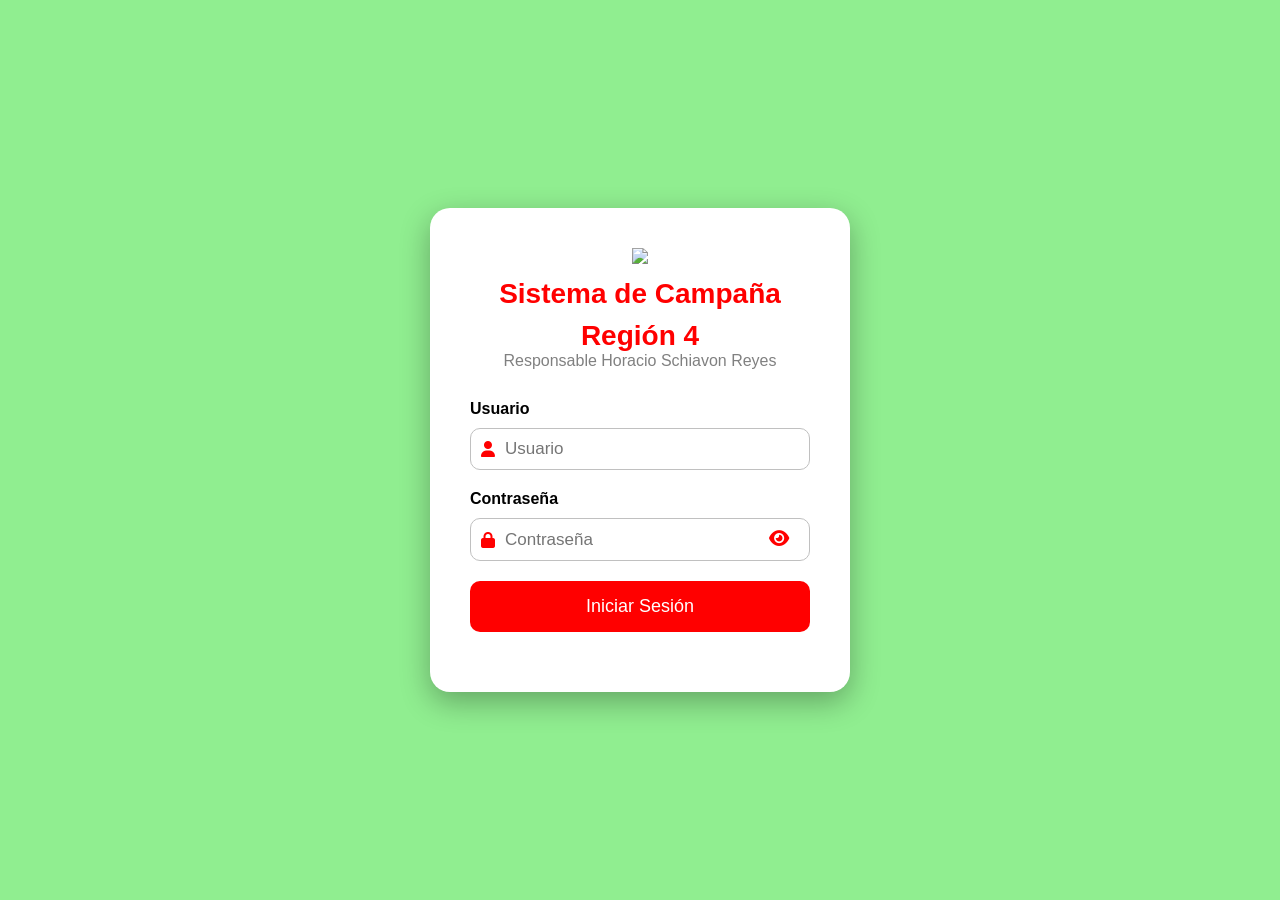
==== index.html @ fc1a3600 "Add files via upload" ====
<!DOCTYPE html>
<html lang="es">
<head>

<meta charset="UTF-8">

<meta
name="viewport"
content="width=device-width, initial-scale=1.0">

<title>Sistema de Campaña</title>

<link rel="stylesheet" href="css/estilos.css">

<link rel="stylesheet"
href="https://cdnjs.cloudflare.com/ajax/libs/font-awesome/6.5.1/css/all.min.css">

</head>

<body>

<div class="login">

<div class="logo">

<img src="img/logo.png">

<h1>Sistema de Campaña</h1>

<h1>Región 4</h1>
<p>Responsable Horacio Schiavon Reyes</p>
</div>

<div class="grupo">

<label>

Usuario

</label>

<div class="input">

<i class="fa fa-user"></i>

<input
type="text"
id="usuario"
placeholder="Usuario">

</div>

</div>

<div class="grupo">

<label>

Contraseña

</label>

<div class="input">

<i class="fa fa-lock"></i>

<input
type="password"
id="password"
placeholder="Contraseña">

<button
id="ver">

<i class="fa fa-eye"></i>

</button>

</div>

</div>

<button
id="login">

Iniciar Sesión

</button>

<div id="mensaje"></div>

</div>

<script src="js/login.js"></script>

</body>

</html>
---- css/estilos.css ----
*{

margin:0;

padding:0;

box-sizing:border-box;

font-family:Arial;

}

body{

background:linear-gradient(120deg,#90EE90,#90EE90);

height:100vh;

display:flex;

justify-content:center;

align-items:center;

}

.login{

background:white;

width:420px;

padding:40px;

border-radius:20px;

box-shadow:0px 10px 30px rgba(0,0,0,.30);

}

.logo{

text-align:center;

margin-bottom:30px;

}

.logo img{

width:130px;

}

.logo h1{

margin-top:10px;

font-size:28px;

color:#FF0000;

}

.logo p{

color:gray;

}

.grupo{

margin-bottom:20px;

}

.grupo label{

display:block;

margin-bottom:10px;

font-weight:bold;

}

.input{

display:flex;

align-items:center;

border:1px solid silver;

border-radius:10px;

padding:10px;

}

.input input{

flex:1;

border:none;

outline:none;

font-size:17px;

}

.input i{

margin-right:10px;

color:#FF0000;

}

#ver{

background:none;

border:none;

cursor:pointer;

font-size:18px;

}

#login{

width:100%;

padding:15px;

border:none;

background:#FF0000;

color:white;

font-size:18px;

border-radius:10px;

cursor:pointer;

transition:.3s;

}

#login:hover{

background:#a30022;

}

#mensaje{

margin-top:20px;

text-align:center;

font-weight:bold;

}
.busqueda{

display:flex;

gap:15px;

margin-bottom:25px;

}



.busqueda input,
.busqueda select{

padding:12px;

border-radius:8px;

border:1px solid #ccc;

flex:1;

}



#listaRegistros{

display:grid;

grid-template-columns:
repeat(auto-fit,minmax(250px,1fr));

gap:20px;

}
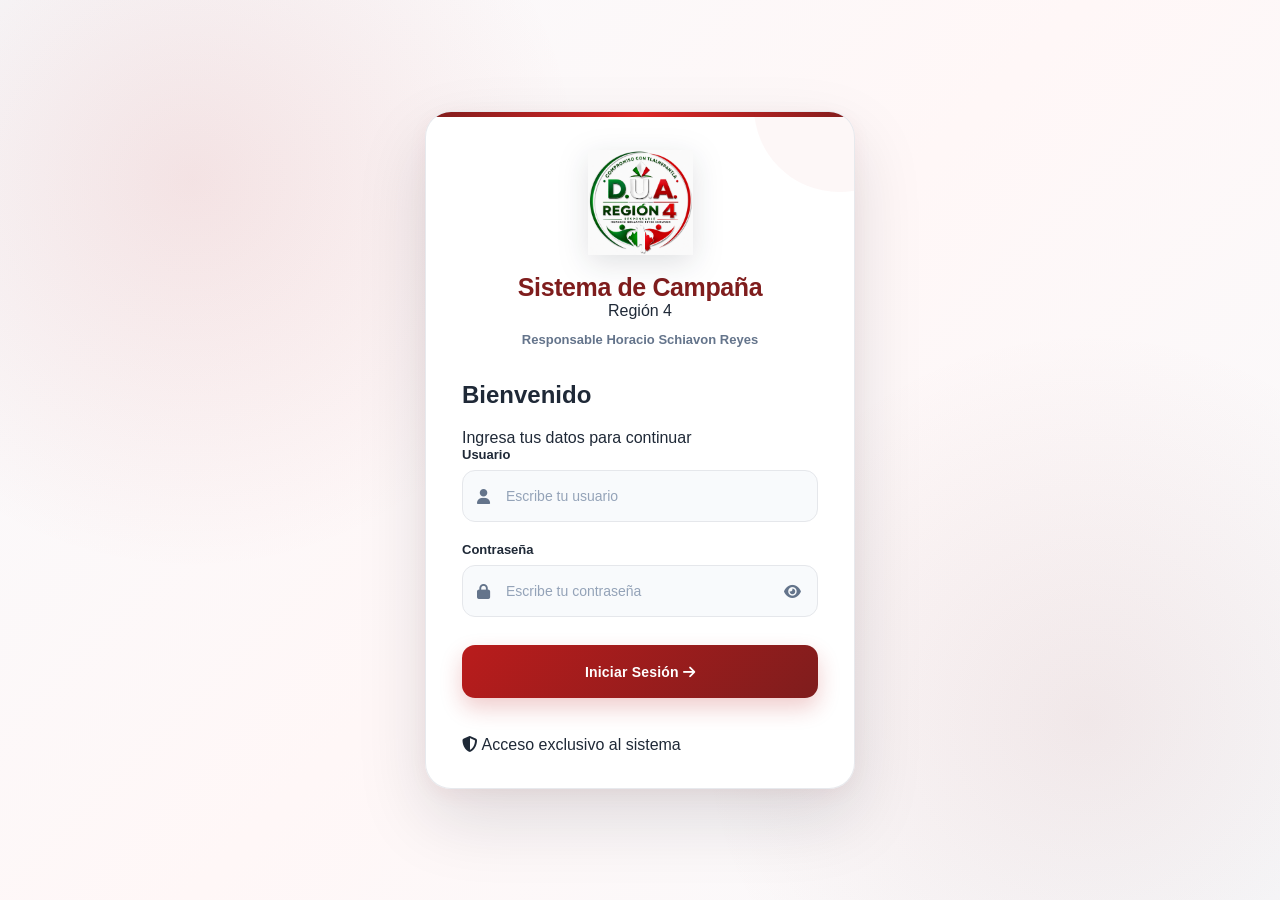
==== commit 8b469b26: "Add files via upload" ====
--- a/index.html
+++ b/index.html
@@ -1,4 +1,5 @@
 <!DOCTYPE html>
+
 <html lang="es">
 <head>
 
@@ -8,12 +9,15 @@
 name="viewport"
 content="width=device-width, initial-scale=1.0">
 
-<title>Sistema de Campaña</title>
+<title>Sistema de Campaña | Región 4</title>
 
-<link rel="stylesheet" href="css/estilos.css">
+<link
+  rel="stylesheet"
+  href="css/estilos.css">
 
-<link rel="stylesheet"
-href="https://cdnjs.cloudflare.com/ajax/libs/font-awesome/6.5.1/css/all.min.css">
+<link
+  rel="stylesheet"
+  href="https://cdnjs.cloudflare.com/ajax/libs/font-awesome/6.5.1/css/all.min.css">
 
 </head>
 
@@ -21,78 +25,162 @@
 
 <div class="login">
 
-<div class="logo">
+  <!-- ========================================= -->
 
-<img src="img/logo.png">
+  <!-- ENCABEZADO -->
 
-<h1>Sistema de Campaña</h1>
+  <!-- ========================================= -->
 
-<h1>Región 4</h1>
-<p>Responsable Horacio Schiavon Reyes</p>
+  <div class="logo">
+
+
+<div class="logo-imagen">
+
+  <img
+    src="img/logo.png"
+    alt="Logo">
+
 </div>
+
+<h1>
+  Sistema de Campaña
+</h1>
+
+<div class="region">
+  Región 4
+</div>
+
+<p>
+  Responsable
+  <strong>
+    Horacio Schiavon Reyes
+  </strong>
+</p>
+
+
+  </div>
+
+  <!-- ========================================= -->
+
+  <!-- FORMULARIO -->
+
+  <!-- ========================================= -->
+
+  <div class="formulario-login">
+
+
+<div class="bienvenida">
+
+  <h2>
+    Bienvenido
+  </h2>
+
+  <span>
+    Ingresa tus datos para continuar
+  </span>
+
+</div>
+
+
+<!-- USUARIO -->
 
 <div class="grupo">
 
-<label>
+  <label for="usuario">
+    Usuario
+  </label>
 
-Usuario
+  <div class="input">
 
-</label>
+    <i class="fa-solid fa-user"></i>
 
-<div class="input">
+    <input
+      type="text"
+      id="usuario"
+      placeholder="Escribe tu usuario"
+      autocomplete="username">
 
-<i class="fa fa-user"></i>
-
-<input
-type="text"
-id="usuario"
-placeholder="Usuario">
+  </div>
 
 </div>
 
-</div>
+
+<!-- CONTRASEÑA -->
 
 <div class="grupo">
 
-<label>
+  <label for="password">
+    Contraseña
+  </label>
 
-Contraseña
+  <div class="input">
 
-</label>
+    <i class="fa-solid fa-lock"></i>
 
-<div class="input">
+    <input
+      type="password"
+      id="password"
+      placeholder="Escribe tu contraseña"
+      autocomplete="current-password">
 
-<i class="fa fa-lock"></i>
+    <button
+      type="button"
+      id="ver"
+      aria-label="Mostrar contraseña">
 
-<input
-type="password"
-id="password"
-placeholder="Contraseña">
+      <i class="fa-solid fa-eye"></i>
+
+    </button>
+
+  </div>
+
+</div>
+
+
+<!-- BOTÓN -->
 
 <button
-id="ver">
+  type="button"
+  id="login">
 
-<i class="fa fa-eye"></i>
+  <span>
+    Iniciar Sesión
+  </span>
+
+  <i class="fa-solid fa-arrow-right"></i>
 
 </button>
 
+
+<!-- MENSAJE -->
+
+<div
+  id="mensaje"
+  class="mensaje-login">
 </div>
 
-</div>
 
-<button
-id="login">
+  </div>
 
-Iniciar Sesión
+  <!-- ========================================= -->
 
-</button>
+  <!-- PIE -->
 
-<div id="mensaje"></div>
+  <!-- ========================================= -->
+
+  <div class="login-footer">
+
+
+<i class="fa-solid fa-shield-halved"></i>
+
+Acceso exclusivo al sistema
+
+
+  </div>
 
 </div>
 
 <script src="js/login.js"></script>
 
 </body>
-
-</html>+</html>
--- a/css/estilos.css
+++ b/css/estilos.css
@@ -1,206 +1,819 @@
-*{
-
-margin:0;
-
-padding:0;
-
-box-sizing:border-box;
-
-font-family:Arial;
-
-}
-
-body{
-
-background:linear-gradient(120deg,#90EE90,#90EE90);
-
-height:100vh;
-
-display:flex;
-
-justify-content:center;
-
-align-items:center;
-
-}
-
-.login{
-
-background:white;
-
-width:420px;
-
-padding:40px;
-
-border-radius:20px;
-
-box-shadow:0px 10px 30px rgba(0,0,0,.30);
-
-}
-
-.logo{
-
-text-align:center;
-
-margin-bottom:30px;
-
-}
-
-.logo img{
-
-width:130px;
-
-}
-
-.logo h1{
-
-margin-top:10px;
-
-font-size:28px;
-
-color:#FF0000;
-
-}
-
-.logo p{
-
-color:gray;
-
-}
-
-.grupo{
-
-margin-bottom:20px;
-
-}
-
-.grupo label{
-
-display:block;
-
-margin-bottom:10px;
-
-font-weight:bold;
-
-}
-
-.input{
-
-display:flex;
-
-align-items:center;
-
-border:1px solid silver;
-
-border-radius:10px;
-
-padding:10px;
-
-}
-
-.input input{
-
-flex:1;
-
-border:none;
-
-outline:none;
-
-font-size:17px;
-
-}
-
-.input i{
-
-margin-right:10px;
-
-color:#FF0000;
-
-}
-
-#ver{
-
-background:none;
-
-border:none;
-
-cursor:pointer;
-
-font-size:18px;
-
-}
-
-#login{
-
-width:100%;
-
-padding:15px;
-
-border:none;
-
-background:#FF0000;
-
-color:white;
-
-font-size:18px;
-
-border-radius:10px;
-
-cursor:pointer;
-
-transition:.3s;
-
-}
-
-#login:hover{
-
-background:#a30022;
-
-}
-
-#mensaje{
-
-margin-top:20px;
-
-text-align:center;
-
-font-weight:bold;
-
-}
-.busqueda{
-
-display:flex;
-
-gap:15px;
-
-margin-bottom:25px;
-
-}
-
-
-
-.busqueda input,
-.busqueda select{
-
-padding:12px;
-
-border-radius:8px;
-
-border:1px solid #ccc;
-
-flex:1;
-
-}
-
-
-
-#listaRegistros{
-
-display:grid;
-
-grid-template-columns:
-repeat(auto-fit,minmax(250px,1fr));
-
-gap:20px;
+/* =========================================================
+   SISTEMA DE CAMPAÑA
+   LOGIN - ESTILOS COMPLETOS
+   ========================================================= */
+
+* {
+    box-sizing: border-box;
+}
+
+
+/* =========================================================
+   VARIABLES
+   ========================================================= */
+
+:root {
+
+    --rojo: #b91c1c;
+    --rojo-oscuro: #7f1d1d;
+    --rojo-medio: #dc2626;
+    --rojo-claro: #fff1f2;
+    --rojo-suave: #fef2f2;
+
+    --texto: #1f2937;
+    --texto-suave: #64748b;
+
+    --fondo: #f8fafc;
+    --blanco: #ffffff;
+
+    --borde: #e5e7eb;
+
+    --sombra:
+        0 25px 60px rgba(15, 23, 42, 0.12);
+
+    --sombra-suave:
+        0 10px 30px rgba(15, 23, 42, 0.08);
+}
+
+
+/* =========================================================
+   BODY
+   ========================================================= */
+
+body {
+
+    margin: 0;
+
+    min-height: 100vh;
+
+    font-family:
+        Inter,
+        Arial,
+        Helvetica,
+        sans-serif;
+
+    color: var(--texto);
+
+    background:
+
+        radial-gradient(
+            circle at 15% 20%,
+            rgba(185, 28, 28, 0.10),
+            transparent 30%
+        ),
+
+        radial-gradient(
+            circle at 85% 80%,
+            rgba(127, 29, 29, 0.08),
+            transparent 30%
+        ),
+
+        linear-gradient(
+            135deg,
+            #f8fafc 0%,
+            #fff7f7 50%,
+            #f8fafc 100%
+        );
+
+    display: flex;
+
+    align-items: center;
+
+    justify-content: center;
+
+    padding: 30px 18px;
+
+}
+
+
+/* =========================================================
+   LOGIN
+   ========================================================= */
+
+.login {
+
+    width: min(430px, 100%);
+
+    background: rgba(
+        255,
+        255,
+        255,
+        0.96
+    );
+
+    border: 1px solid
+        rgba(229, 231, 235, 0.9);
+
+    border-radius: 26px;
+
+    padding: 38px 36px 34px;
+
+    box-shadow:
+        0 30px 70px
+        rgba(15, 23, 42, 0.13),
+
+        0 5px 20px
+        rgba(185, 28, 28, 0.05);
+
+    position: relative;
+
+    overflow: hidden;
+
+    animation:
+        aparecerLogin
+        .45s
+        ease
+        both;
+
+}
+
+
+/* Línea superior */
+
+.login::before {
+
+    content: "";
+
+    position: absolute;
+
+    top: 0;
+
+    left: 0;
+
+    width: 100%;
+
+    height: 5px;
+
+    background:
+        linear-gradient(
+            90deg,
+            var(--rojo-oscuro),
+            var(--rojo-medio),
+            var(--rojo-oscuro)
+        );
+
+}
+
+
+/* Brillo decorativo */
+
+.login::after {
+
+    content: "";
+
+    position: absolute;
+
+    width: 170px;
+
+    height: 170px;
+
+    border-radius: 50%;
+
+    background:
+        rgba(185, 28, 28, 0.035);
+
+    top: -90px;
+
+    right: -70px;
+
+    pointer-events: none;
+
+}
+
+
+/* =========================================================
+   LOGO / ENCABEZADO
+   ========================================================= */
+
+.logo {
+
+    text-align: center;
+
+    margin-bottom: 32px;
+
+    position: relative;
+
+    z-index: 1;
+
+}
+
+
+/* Imagen */
+
+.logo img {
+
+    width: 105px;
+
+    height: 105px;
+
+    object-fit: contain;
+
+    display: block;
+
+    margin: 0 auto 18px;
+
+    filter:
+        drop-shadow(
+            0 8px 15px
+            rgba(15, 23, 42, 0.13)
+        );
+
+    animation:
+        aparecerLogo
+        .6s
+        ease
+        both;
+
+}
+
+
+/* Título principal */
+
+.logo h1 {
+
+    margin: 0;
+
+    color: var(--rojo-oscuro);
+
+    font-size: 25px;
+
+    line-height: 1.15;
+
+    font-weight: 800;
+
+    letter-spacing: -0.4px;
+
+}
+
+
+/* Segundo h1 */
+
+.logo h1 + h1 {
+
+    margin-top: 4px;
+
+    color: var(--rojo);
+
+    font-size: 20px;
+
+    font-weight: 700;
+
+}
+
+
+/* Responsable */
+
+.logo p {
+
+    margin: 10px 0 0;
+
+    color: var(--texto-suave);
+
+    font-size: 13px;
+
+    font-weight: 600;
+
+    line-height: 1.5;
+
+}
+
+
+/* =========================================================
+   GRUPOS
+   ========================================================= */
+
+.grupo {
+
+    margin-bottom: 20px;
+
+}
+
+
+/* =========================================================
+   LABEL
+   ========================================================= */
+
+.grupo label {
+
+    display: block;
+
+    margin-bottom: 8px;
+
+    color: var(--texto);
+
+    font-size: 13px;
+
+    font-weight: 700;
+
+}
+
+
+/* =========================================================
+   CONTENEDOR INPUT
+   ========================================================= */
+
+.input {
+
+    position: relative;
+
+    width: 100%;
+
+    display: flex;
+
+    align-items: center;
+
+}
+
+
+/* =========================================================
+   ICONO INPUT
+   ========================================================= */
+
+.input > i {
+
+    position: absolute;
+
+    left: 15px;
+
+    color: var(--texto-suave);
+
+    font-size: 15px;
+
+    pointer-events: none;
+
+    z-index: 2;
+
+    transition: .2s ease;
+
+}
+
+
+/* =========================================================
+   INPUT
+   ========================================================= */
+
+.input input {
+
+    width: 100%;
+
+    height: 52px;
+
+    border: 1px solid var(--borde);
+
+    border-radius: 13px;
+
+    background: #f8fafc;
+
+    color: var(--texto);
+
+    font-size: 14px;
+
+    font-family: inherit;
+
+    padding:
+        0 48px 0 43px;
+
+    outline: none;
+
+    transition:
+        border-color .2s ease,
+        background .2s ease,
+        box-shadow .2s ease,
+        transform .2s ease;
+
+}
+
+
+/* Placeholder */
+
+.input input::placeholder {
+
+    color: #94a3b8;
+
+}
+
+
+/* Hover */
+
+.input input:hover {
+
+    border-color: #cbd5e1;
+
+    background: #ffffff;
+
+}
+
+
+/* Focus */
+
+.input input:focus {
+
+    border-color: var(--rojo);
+
+    background: #ffffff;
+
+    box-shadow:
+        0 0 0 4px
+        rgba(185, 28, 28, 0.10);
+
+}
+
+
+/* Cambiar color icono al enfocar */
+
+.input:focus-within > i {
+
+    color: var(--rojo);
+
+}
+
+
+/* =========================================================
+   BOTÓN MOSTRAR CONTRASEÑA
+   ========================================================= */
+
+#ver {
+
+    position: absolute;
+
+    right: 7px;
+
+    top: 7px;
+
+    width: 38px;
+
+    height: 38px;
+
+    border: 0;
+
+    border-radius: 10px;
+
+    background: transparent;
+
+    color: #64748b;
+
+    cursor: pointer;
+
+    display: grid;
+
+    place-items: center;
+
+    transition:
+        background .2s ease,
+        color .2s ease,
+        transform .2s ease;
+
+}
+
+
+#ver:hover {
+
+    background: var(--rojo-claro);
+
+    color: var(--rojo);
+
+}
+
+
+#ver:active {
+
+    transform: scale(.94);
+
+}
+
+
+#ver i {
+
+    font-size: 15px;
+
+}
+
+
+/* =========================================================
+   BOTÓN LOGIN
+   ========================================================= */
+
+#login {
+
+    width: 100%;
+
+    height: 53px;
+
+    margin-top: 8px;
+
+    border: 0;
+
+    border-radius: 13px;
+
+    background:
+        linear-gradient(
+            135deg,
+            var(--rojo),
+            var(--rojo-oscuro)
+        );
+
+    color: #ffffff;
+
+    font-family: inherit;
+
+    font-size: 14px;
+
+    font-weight: 800;
+
+    letter-spacing: .2px;
+
+    cursor: pointer;
+
+    box-shadow:
+        0 10px 22px
+        rgba(185, 28, 28, 0.22);
+
+    transition:
+        transform .2s ease,
+        box-shadow .2s ease,
+        filter .2s ease;
+
+}
+
+
+/* Hover */
+
+#login:hover {
+
+    transform: translateY(-2px);
+
+    box-shadow:
+        0 14px 28px
+        rgba(185, 28, 28, 0.28);
+
+    filter: brightness(1.03);
+
+}
+
+
+/* Active */
+
+#login:active {
+
+    transform:
+        translateY(0)
+        scale(.99);
+
+}
+
+
+/* Disabled */
+
+#login:disabled {
+
+    cursor: wait;
+
+    opacity: .75;
+
+    transform: none;
+
+    box-shadow:
+        0 7px 16px
+        rgba(185, 28, 28, 0.15);
+
+}
+
+
+/* =========================================================
+   MENSAJE
+   ========================================================= */
+
+#mensaje {
+
+    min-height: 22px;
+
+    margin-top: 16px;
+
+    text-align: center;
+
+    font-size: 13px;
+
+    font-weight: 600;
+
+    line-height: 1.4;
+
+    color: var(--texto-suave);
+
+}
+
+
+/* =========================================================
+   ANIMACIONES
+   ========================================================= */
+
+@keyframes aparecerLogin {
+
+    from {
+
+        opacity: 0;
+
+        transform:
+            translateY(18px)
+            scale(.98);
+
+    }
+
+    to {
+
+        opacity: 1;
+
+        transform:
+            translateY(0)
+            scale(1);
+
+    }
+
+}
+
+
+@keyframes aparecerLogo {
+
+    from {
+
+        opacity: 0;
+
+        transform:
+            translateY(-10px)
+            scale(.95);
+
+    }
+
+    to {
+
+        opacity: 1;
+
+        transform:
+            translateY(0)
+            scale(1);
+
+    }
+
+}
+
+
+/* =========================================================
+   RESPONSIVE TABLET
+   ========================================================= */
+
+@media (max-width: 600px) {
+
+    body {
+
+        padding: 20px 14px;
+
+    }
+
+
+    .login {
+
+        padding:
+            34px 25px 28px;
+
+        border-radius: 22px;
+
+    }
+
+
+    .logo {
+
+        margin-bottom: 27px;
+
+    }
+
+
+    .logo img {
+
+        width: 90px;
+
+        height: 90px;
+
+        margin-bottom: 15px;
+
+    }
+
+
+    .logo h1 {
+
+        font-size: 22px;
+
+    }
+
+
+    .logo h1 + h1 {
+
+        font-size: 18px;
+
+    }
+
+}
+
+
+/* =========================================================
+   RESPONSIVE MÓVIL
+   ========================================================= */
+
+@media (max-width: 400px) {
+
+    body {
+
+        padding:
+            12px;
+
+    }
+
+
+    .login {
+
+        padding:
+            30px 20px 25px;
+
+        border-radius: 20px;
+
+    }
+
+
+    .logo img {
+
+        width: 82px;
+
+        height: 82px;
+
+    }
+
+
+    .logo h1 {
+
+        font-size: 20px;
+
+    }
+
+
+    .logo h1 + h1 {
+
+        font-size: 17px;
+
+    }
+
+
+    .logo p {
+
+        font-size: 12px;
+
+    }
+
+
+    .input input {
+
+        height: 50px;
+
+    }
+
+
+    #login {
+
+        height: 51px;
+
+    }
+
+}
+
+
+/* =========================================================
+   ACCESIBILIDAD
+   ========================================================= */
+
+button:focus-visible,
+input:focus-visible {
+
+    outline: 3px solid
+        rgba(185, 28, 28, 0.22);
+
+    outline-offset: 2px;
+
+}
+
+
+/* =========================================================
+   REDUCIR ANIMACIONES
+   ========================================================= */
+
+@media (prefers-reduced-motion: reduce) {
+
+    *,
+    *::before,
+    *::after {
+
+        animation-duration: .01ms !important;
+
+        animation-iteration-count: 1 !important;
+
+        transition-duration: .01ms !important;
+
+    }
 
 }
